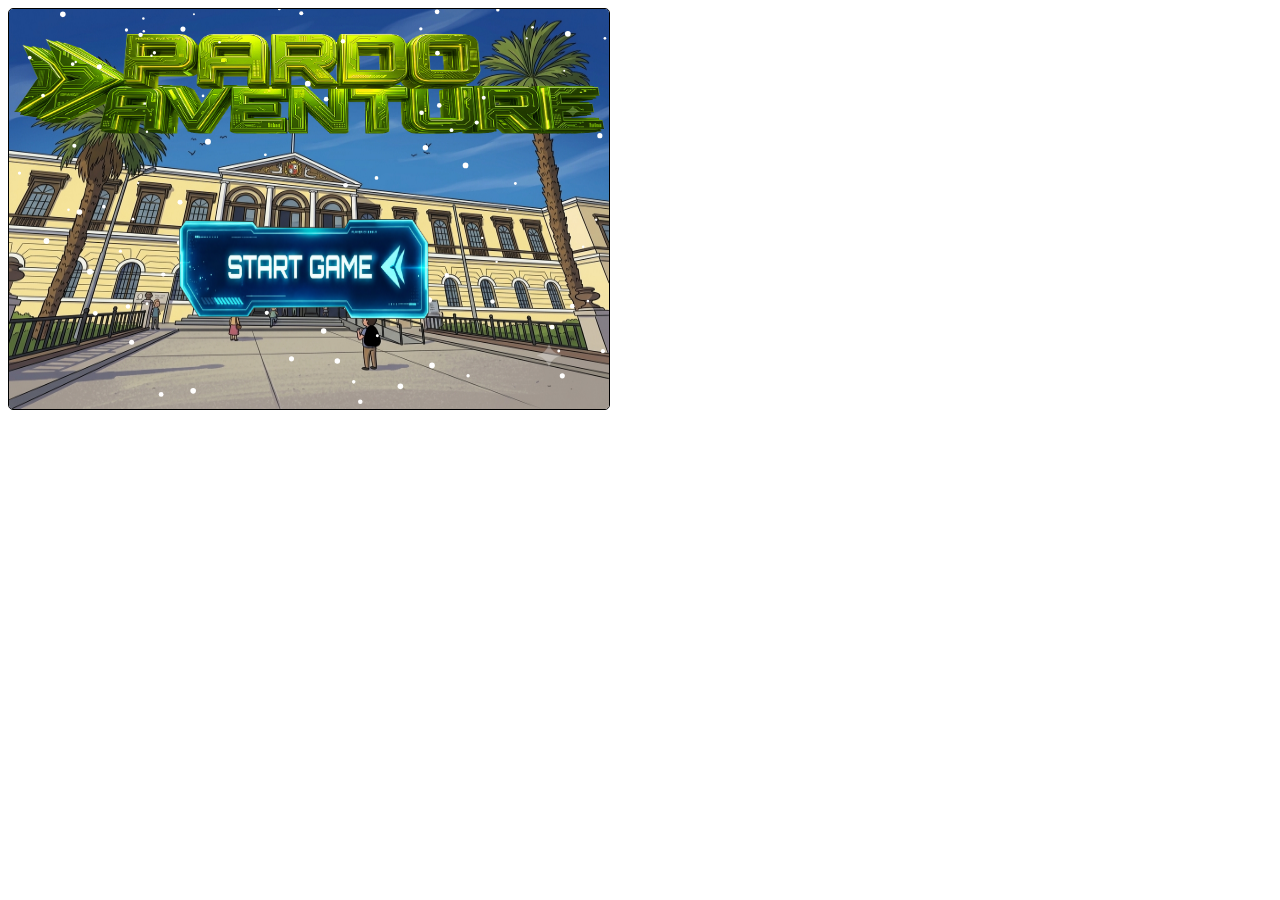
==== index.html @ b917f8c3 "Add files via upload" ====
<!DOCTYPE html>
<html>
<head>
    <title>Animación Canvas</title>
    <link rel="stylesheet" href="style.css">
</head>
<body>
    <canvas id="miCanvas" width="600" height="400" style="border:1px solid #000;"></canvas>

    <script>
        const canvas = document.getElementById("miCanvas");
        const ctx = canvas.getContext("2d");

        // Carga de imágenes
        const fondo = new Image(); fondo.src = "fondo.png";
        const tituloa = new Image(); tituloa.src = "tituloa.png";
        const titulob = new Image(); titulob.src = "titulob.png";
        const imgNormal = new Image(); imgNormal.src = "start.png";
        const imgHover = new Image(); imgHover.src = "start-hover.png";

        // Variables de estado y configuración
        const btnX = 170, btnY = 210, btnW = 250, btnH = 100;
        let hover = false;
        
        const cuadrado = { x: 0 };
        const distanciaTotal = -30;
        const duracionMovimiento = 1000;
        const tiempoEspera = 10000;
        
        let startTime = null;
        let estado = "mover";
        // Configuración de la nieve
        const cantidadCopos = 100;
        const copos = [];

        for (let i = 0; i < cantidadCopos; i++) {
            copos.push({
                x: Math.random() * canvas.width,
                y: Math.random() * canvas.height,
                radio: Math.random() * 2 + 1,
                velocidad: Math.random() * 1 + 0.5
            });
        }
        // Bucle principal de renderizado
        function gameLoop(timestamp) {
            if (!startTime) startTime = timestamp;
            const elepsed = timestamp - startTime;

            // 1. Limpieza y Fondo
            ctx.clearRect(0, 0, canvas.width, canvas.height);
            ctx.drawImage(fondo, 0, 0, canvas.width, canvas.height);
            
            // 2. Lógica de animación
            if (estado === "mover") {
                const progreso = Math.min(elepsed / duracionMovimiento, 1);
                cuadrado.x = distanciaTotal * (progreso * progreso);
                if (progreso === 1) { estado = "esperar"; startTime = timestamp; }
            } else if (estado === "esperar") {
                cuadrado.x = distanciaTotal;
                if (elepsed >= tiempoEspera) { estado = "regresar"; startTime = timestamp; }
            } else if (estado === "regresar") {
                const progreso = Math.min(elepsed / duracionMovimiento, 1);
                cuadrado.x = distanciaTotal - (distanciaTotal * progreso);
                if (progreso === 1) { estado = "mover"; startTime = timestamp; }
            }

            // 3. Dibujado de elementos (ordenados por capa)
            ctx.drawImage(titulob, 0, -195, 600, 600);
            ctx.drawImage(tituloa, cuadrado.x, -50, 600, 600);
// ... dentro de gameLoop, después de dibujar elementos estáticos ...

// Actualizar y dibujar nieve
ctx.fillStyle = "white";
copos.forEach(copo => {
    copo.y += copo.velocidad; // Mover hacia abajo
    
    // Si el copo sale de abajo, reaparece arriba
    if (copo.y > canvas.height) {
        copo.y = -5;
        copo.x = Math.random() * canvas.width;
    }
    
    // Dibujar copo
    ctx.beginPath();
    ctx.arc(copo.x, copo.y, copo.radio, 0, Math.PI * 2);
    ctx.fill();
});

// ... continuar con el dibujo del botón ...
            // 4. Dibujado de botón
            if (hover) {
                const scale = 1.1;
                const w = btnW * scale, h = btnH * scale;
                const x = btnX - (w - btnW) / 2;
                const y = btnY - (h - btnH) / 2;
                ctx.drawImage(imgHover, x, y, w, h);
            } else {
                ctx.drawImage(imgNormal, btnX, btnY, btnW, btnH);
            }

            requestAnimationFrame(gameLoop);
        }

        // Eventos
        canvas.addEventListener("mousemove", (e) => {
            const rect = canvas.getBoundingClientRect();
            const mouseX = e.clientX - rect.left;
            const mouseY = e.clientY - rect.top;
            hover = (mouseX >= btnX && mouseX <= btnX + btnW && mouseY >= btnY && mouseY <= btnY + btnH);
        });

        canvas.addEventListener("mousedown", () => {
            if (hover) alert("¡Botón presionado!");
        });

        // Iniciar el bucle
        requestAnimationFrame(gameLoop);
    </script>
</body>
</html>
---- style.css ----
canvas  {
    border: 5px solid rgb(2, 2 , 2);
    border-radius : 5px;
}
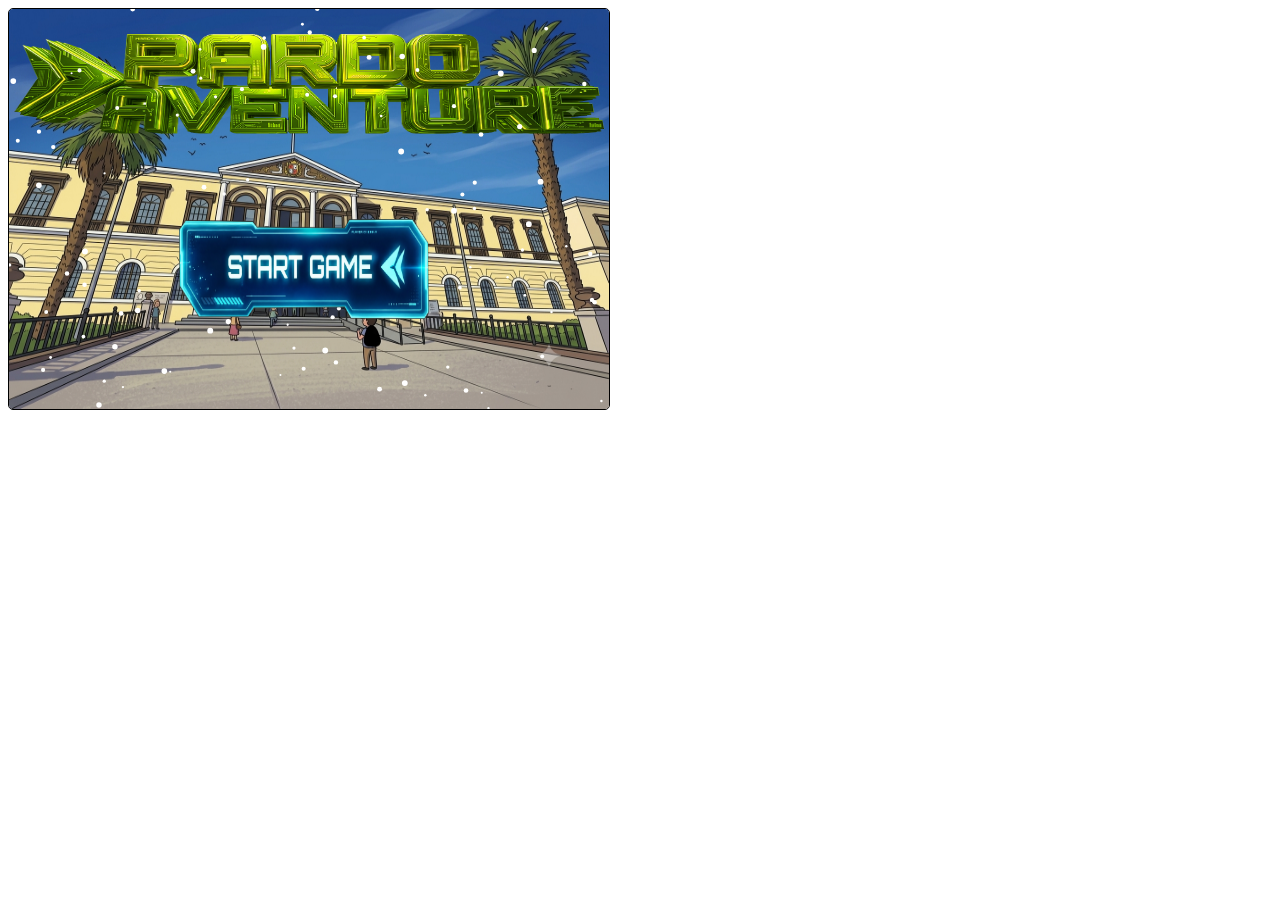
==== commit ea005f0c: "Add files via upload" ====
--- a/index.html
+++ b/index.html
@@ -41,6 +41,11 @@
                 velocidad: Math.random() * 1 + 0.5
             });
         }
+        //actualizar la scena
+        let pantallaActual = "inicio"; // "inicio" o "seleccion"
+        let alpha = 1; // Para la opacidad (1 = visible, 0 = invisible)
+        let transicion = false; // Indica si estamos cambiando de pantalla
+            
         // Bucle principal de renderizado
         function gameLoop(timestamp) {
             if (!startTime) startTime = timestamp;
@@ -48,7 +53,26 @@
 
             // 1. Limpieza y Fondo
             ctx.clearRect(0, 0, canvas.width, canvas.height);
-            ctx.drawImage(fondo, 0, 0, canvas.width, canvas.height);
+                
+                            // --- LÓGICA DE TRANSICIÓN ---
+            if (transicion) {
+                alpha -= 0.02; // Velocidad de desvanecimiento
+                if (alpha <= 0) {
+                    alpha = 0;
+                    pantallaActual = "seleccion"; // Cambiamos de estado
+                    transicion = false; // Detenemos la transición
+                }
+            } else if (alpha < 1 && pantallaActual === "seleccion") {
+                alpha += 0.02; // Aparecemos la nueva escena
+            }
+            
+            // Aplicamos la transparencia global al contexto
+            ctx.globalAlpha = alpha;
+
+            // 2. DIBUJADO SEGÚN PANTALLA
+            if (pantallaActual === "inicio") {
+                ctx.drawImage(fondo, 0, 0, canvas.width, canvas.height);
+                ctx.drawImage(fondo, 0, 0, canvas.width, canvas.height);
             
             // 2. Lógica de animación
             if (estado === "mover") {
@@ -67,26 +91,25 @@
             // 3. Dibujado de elementos (ordenados por capa)
             ctx.drawImage(titulob, 0, -195, 600, 600);
             ctx.drawImage(tituloa, cuadrado.x, -50, 600, 600);
-// ... dentro de gameLoop, después de dibujar elementos estáticos ...
+            // ... dentro de gameLoop, después de dibujar elementos estáticos ...
 
-// Actualizar y dibujar nieve
-ctx.fillStyle = "white";
-copos.forEach(copo => {
-    copo.y += copo.velocidad; // Mover hacia abajo
-    
-    // Si el copo sale de abajo, reaparece arriba
-    if (copo.y > canvas.height) {
-        copo.y = -5;
-        copo.x = Math.random() * canvas.width;
-    }
-    
-    // Dibujar copo
-    ctx.beginPath();
-    ctx.arc(copo.x, copo.y, copo.radio, 0, Math.PI * 2);
-    ctx.fill();
-});
+            // Actualizar y dibujar nieve
+            ctx.fillStyle = "white";
+            copos.forEach(copo => {
+                copo.y += copo.velocidad; // Mover hacia abajo
+                
+                // Si el copo sale de abajo, reaparece arriba
+                if (copo.y > canvas.height) {
+                    copo.y = -5;
+                    copo.x = Math.random() * canvas.width;
+                }
+                
+                // Dibujar copo
+                ctx.beginPath();
+                ctx.arc(copo.x, copo.y, copo.radio, 0, Math.PI * 2);
+                ctx.fill();
+            });
 
-// ... continuar con el dibujo del botón ...
             // 4. Dibujado de botón
             if (hover) {
                 const scale = 1.1;
@@ -97,7 +120,15 @@
             } else {
                 ctx.drawImage(imgNormal, btnX, btnY, btnW, btnH);
             }
+        } else if (pantallaActual === "seleccion") {
+                ctx.fillStyle = "black";
+                ctx.fillRect(0, 0, canvas.width, canvas.height);
+                ctx.fillStyle = "white";
+                ctx.font = "30px Arial";
+                ctx.fillText("SELECCIONAR JUGADOR", 150, 200);
+            }
 
+        ctx.globalAlpha = 1.0;
             requestAnimationFrame(gameLoop);
         }
 
@@ -109,10 +140,11 @@
             hover = (mouseX >= btnX && mouseX <= btnX + btnW && mouseY >= btnY && mouseY <= btnY + btnH);
         });
 
-        canvas.addEventListener("mousedown", () => {
-            if (hover) alert("¡Botón presionado!");
-        });
-
+canvas.addEventListener("mousedown", () => {
+    if (pantallaActual === "inicio" && hover) {
+        transicion = true; // Iniciamos la transición al hacer click
+    }
+});
         // Iniciar el bucle
         requestAnimationFrame(gameLoop);
     </script>
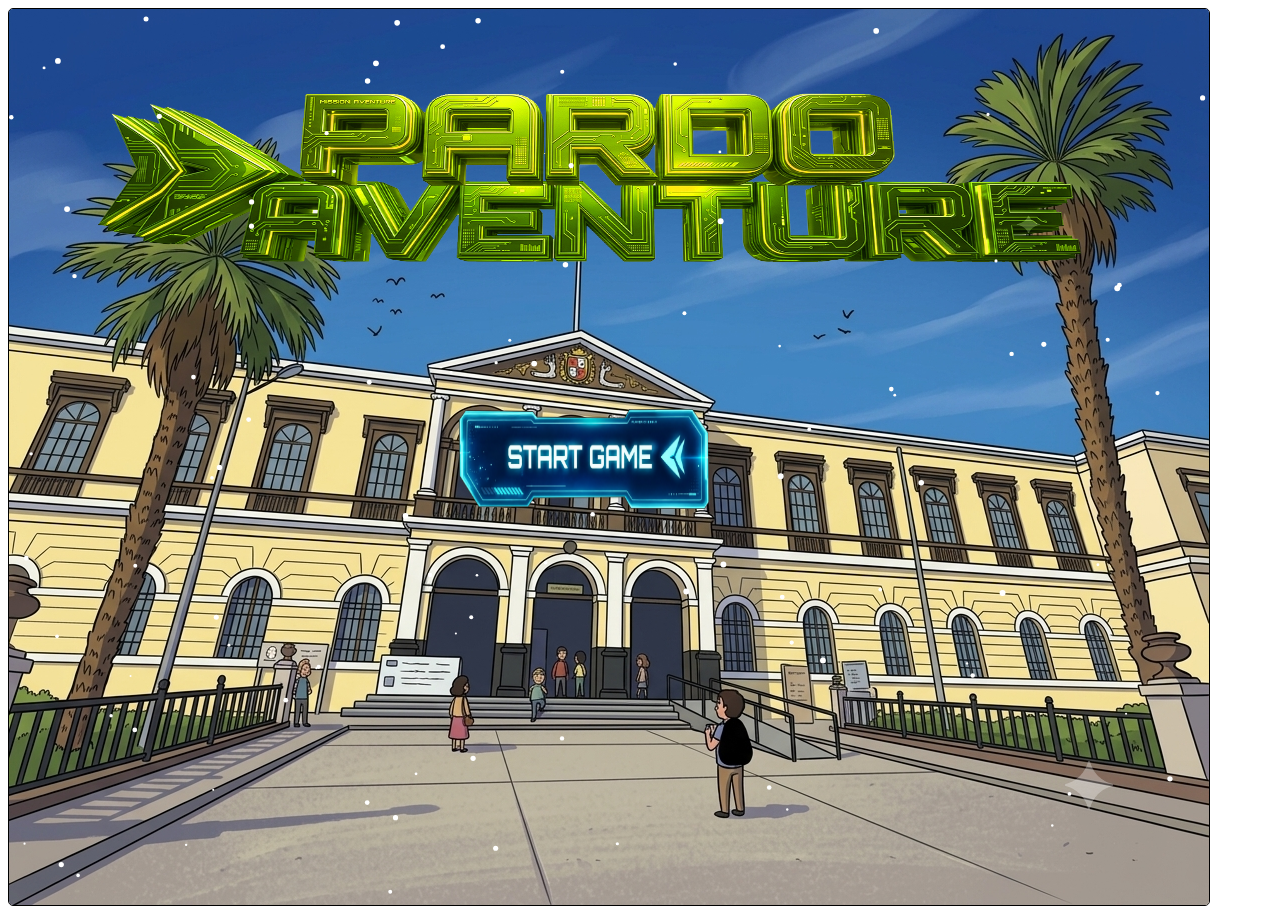
==== commit 16631903: "Add files via upload" ====
--- a/index.html
+++ b/index.html
@@ -5,148 +5,7 @@
     <link rel="stylesheet" href="style.css">
 </head>
 <body>
-    <canvas id="miCanvas" width="600" height="400" style="border:1px solid #000;"></canvas>
-
-    <script>
-        const canvas = document.getElementById("miCanvas");
-        const ctx = canvas.getContext("2d");
-
-        // Carga de imágenes
-        const fondo = new Image(); fondo.src = "fondo.png";
-        const tituloa = new Image(); tituloa.src = "tituloa.png";
-        const titulob = new Image(); titulob.src = "titulob.png";
-        const imgNormal = new Image(); imgNormal.src = "start.png";
-        const imgHover = new Image(); imgHover.src = "start-hover.png";
-
-        // Variables de estado y configuración
-        const btnX = 170, btnY = 210, btnW = 250, btnH = 100;
-        let hover = false;
-        
-        const cuadrado = { x: 0 };
-        const distanciaTotal = -30;
-        const duracionMovimiento = 1000;
-        const tiempoEspera = 10000;
-        
-        let startTime = null;
-        let estado = "mover";
-        // Configuración de la nieve
-        const cantidadCopos = 100;
-        const copos = [];
-
-        for (let i = 0; i < cantidadCopos; i++) {
-            copos.push({
-                x: Math.random() * canvas.width,
-                y: Math.random() * canvas.height,
-                radio: Math.random() * 2 + 1,
-                velocidad: Math.random() * 1 + 0.5
-            });
-        }
-        //actualizar la scena
-        let pantallaActual = "inicio"; // "inicio" o "seleccion"
-        let alpha = 1; // Para la opacidad (1 = visible, 0 = invisible)
-        let transicion = false; // Indica si estamos cambiando de pantalla
-            
-        // Bucle principal de renderizado
-        function gameLoop(timestamp) {
-            if (!startTime) startTime = timestamp;
-            const elepsed = timestamp - startTime;
-
-            // 1. Limpieza y Fondo
-            ctx.clearRect(0, 0, canvas.width, canvas.height);
-                
-                            // --- LÓGICA DE TRANSICIÓN ---
-            if (transicion) {
-                alpha -= 0.02; // Velocidad de desvanecimiento
-                if (alpha <= 0) {
-                    alpha = 0;
-                    pantallaActual = "seleccion"; // Cambiamos de estado
-                    transicion = false; // Detenemos la transición
-                }
-            } else if (alpha < 1 && pantallaActual === "seleccion") {
-                alpha += 0.02; // Aparecemos la nueva escena
-            }
-            
-            // Aplicamos la transparencia global al contexto
-            ctx.globalAlpha = alpha;
-
-            // 2. DIBUJADO SEGÚN PANTALLA
-            if (pantallaActual === "inicio") {
-                ctx.drawImage(fondo, 0, 0, canvas.width, canvas.height);
-                ctx.drawImage(fondo, 0, 0, canvas.width, canvas.height);
-            
-            // 2. Lógica de animación
-            if (estado === "mover") {
-                const progreso = Math.min(elepsed / duracionMovimiento, 1);
-                cuadrado.x = distanciaTotal * (progreso * progreso);
-                if (progreso === 1) { estado = "esperar"; startTime = timestamp; }
-            } else if (estado === "esperar") {
-                cuadrado.x = distanciaTotal;
-                if (elepsed >= tiempoEspera) { estado = "regresar"; startTime = timestamp; }
-            } else if (estado === "regresar") {
-                const progreso = Math.min(elepsed / duracionMovimiento, 1);
-                cuadrado.x = distanciaTotal - (distanciaTotal * progreso);
-                if (progreso === 1) { estado = "mover"; startTime = timestamp; }
-            }
-
-            // 3. Dibujado de elementos (ordenados por capa)
-            ctx.drawImage(titulob, 0, -195, 600, 600);
-            ctx.drawImage(tituloa, cuadrado.x, -50, 600, 600);
-            // ... dentro de gameLoop, después de dibujar elementos estáticos ...
-
-            // Actualizar y dibujar nieve
-            ctx.fillStyle = "white";
-            copos.forEach(copo => {
-                copo.y += copo.velocidad; // Mover hacia abajo
-                
-                // Si el copo sale de abajo, reaparece arriba
-                if (copo.y > canvas.height) {
-                    copo.y = -5;
-                    copo.x = Math.random() * canvas.width;
-                }
-                
-                // Dibujar copo
-                ctx.beginPath();
-                ctx.arc(copo.x, copo.y, copo.radio, 0, Math.PI * 2);
-                ctx.fill();
-            });
-
-            // 4. Dibujado de botón
-            if (hover) {
-                const scale = 1.1;
-                const w = btnW * scale, h = btnH * scale;
-                const x = btnX - (w - btnW) / 2;
-                const y = btnY - (h - btnH) / 2;
-                ctx.drawImage(imgHover, x, y, w, h);
-            } else {
-                ctx.drawImage(imgNormal, btnX, btnY, btnW, btnH);
-            }
-        } else if (pantallaActual === "seleccion") {
-                ctx.fillStyle = "black";
-                ctx.fillRect(0, 0, canvas.width, canvas.height);
-                ctx.fillStyle = "white";
-                ctx.font = "30px Arial";
-                ctx.fillText("SELECCIONAR JUGADOR", 150, 200);
-            }
-
-        ctx.globalAlpha = 1.0;
-            requestAnimationFrame(gameLoop);
-        }
-
-        // Eventos
-        canvas.addEventListener("mousemove", (e) => {
-            const rect = canvas.getBoundingClientRect();
-            const mouseX = e.clientX - rect.left;
-            const mouseY = e.clientY - rect.top;
-            hover = (mouseX >= btnX && mouseX <= btnX + btnW && mouseY >= btnY && mouseY <= btnY + btnH);
-        });
-
-canvas.addEventListener("mousedown", () => {
-    if (pantallaActual === "inicio" && hover) {
-        transicion = true; // Iniciamos la transición al hacer click
-    }
-});
-        // Iniciar el bucle
-        requestAnimationFrame(gameLoop);
-    </script>
+    <canvas id="miCanvas" width="1200" height="896" style="border:1px solid #000;"></canvas>
+    <script src="main.js"></script>
 </body>
 </html>
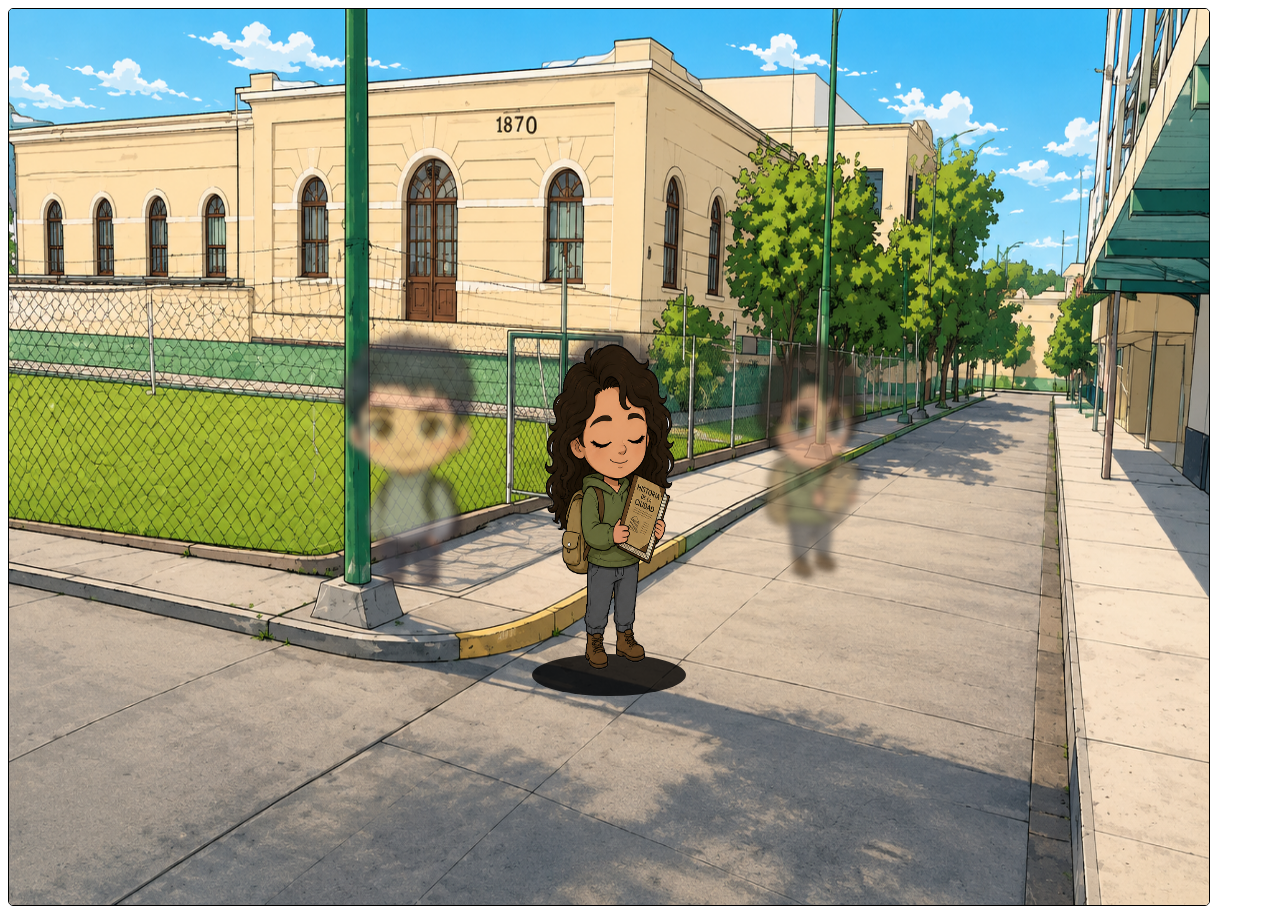
==== commit 9efd72be: "Add files via upload" ====
--- a/index.html
+++ b/index.html
@@ -6,6 +6,6 @@
 </head>
 <body>
     <canvas id="miCanvas" width="1200" height="896" style="border:1px solid #000;"></canvas>
-    <script src="main.js"></script>
+    <script src="test.js"></script>
 </body>
 </html>
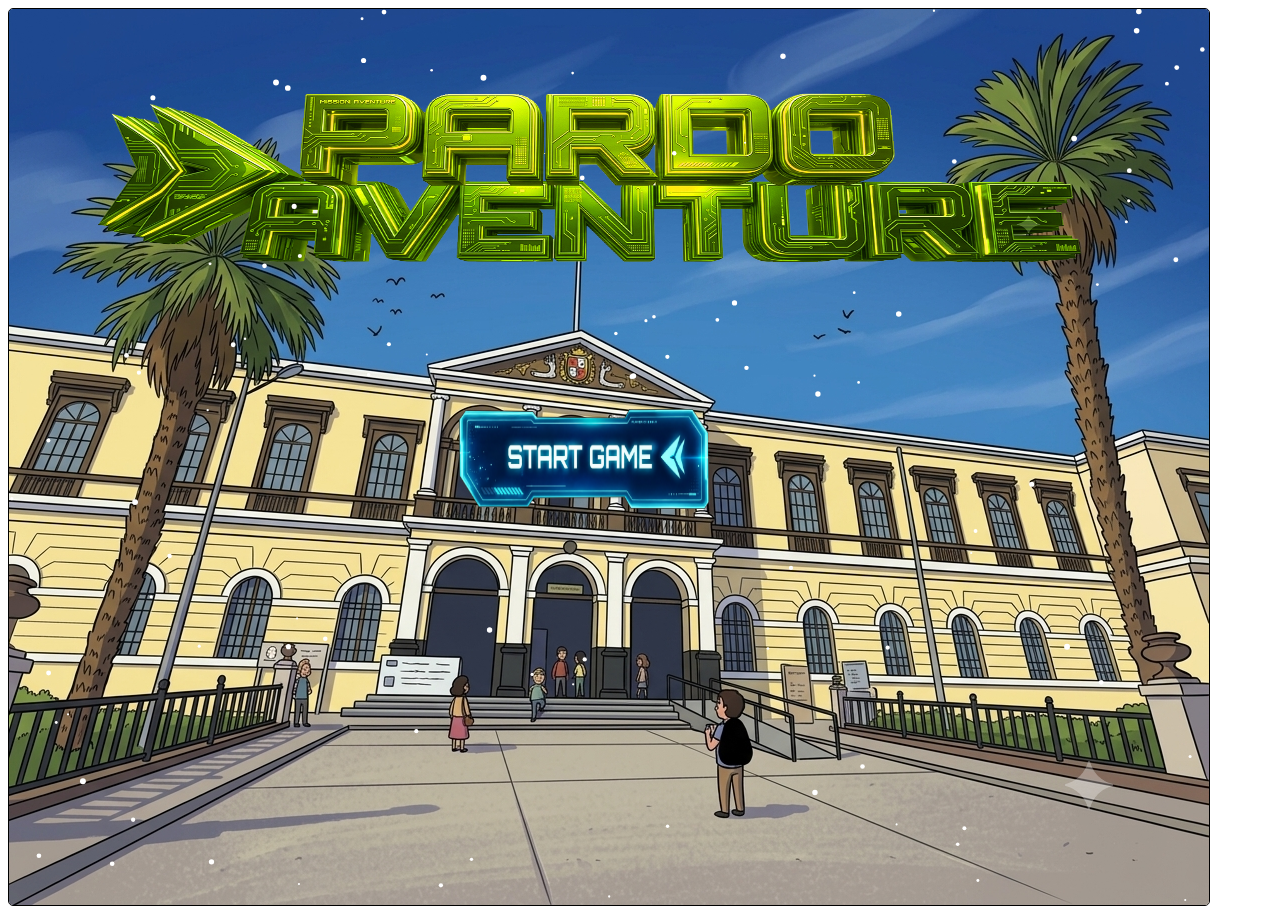
==== commit f9442428: "verlunes" ====
--- a/index.html
+++ b/index.html
@@ -6,6 +6,6 @@
 </head>
 <body>
     <canvas id="miCanvas" width="1200" height="896" style="border:1px solid #000;"></canvas>
-    <script src="test.js"></script>
+    <script type="module" src="main.js"></script>
 </body>
 </html>
